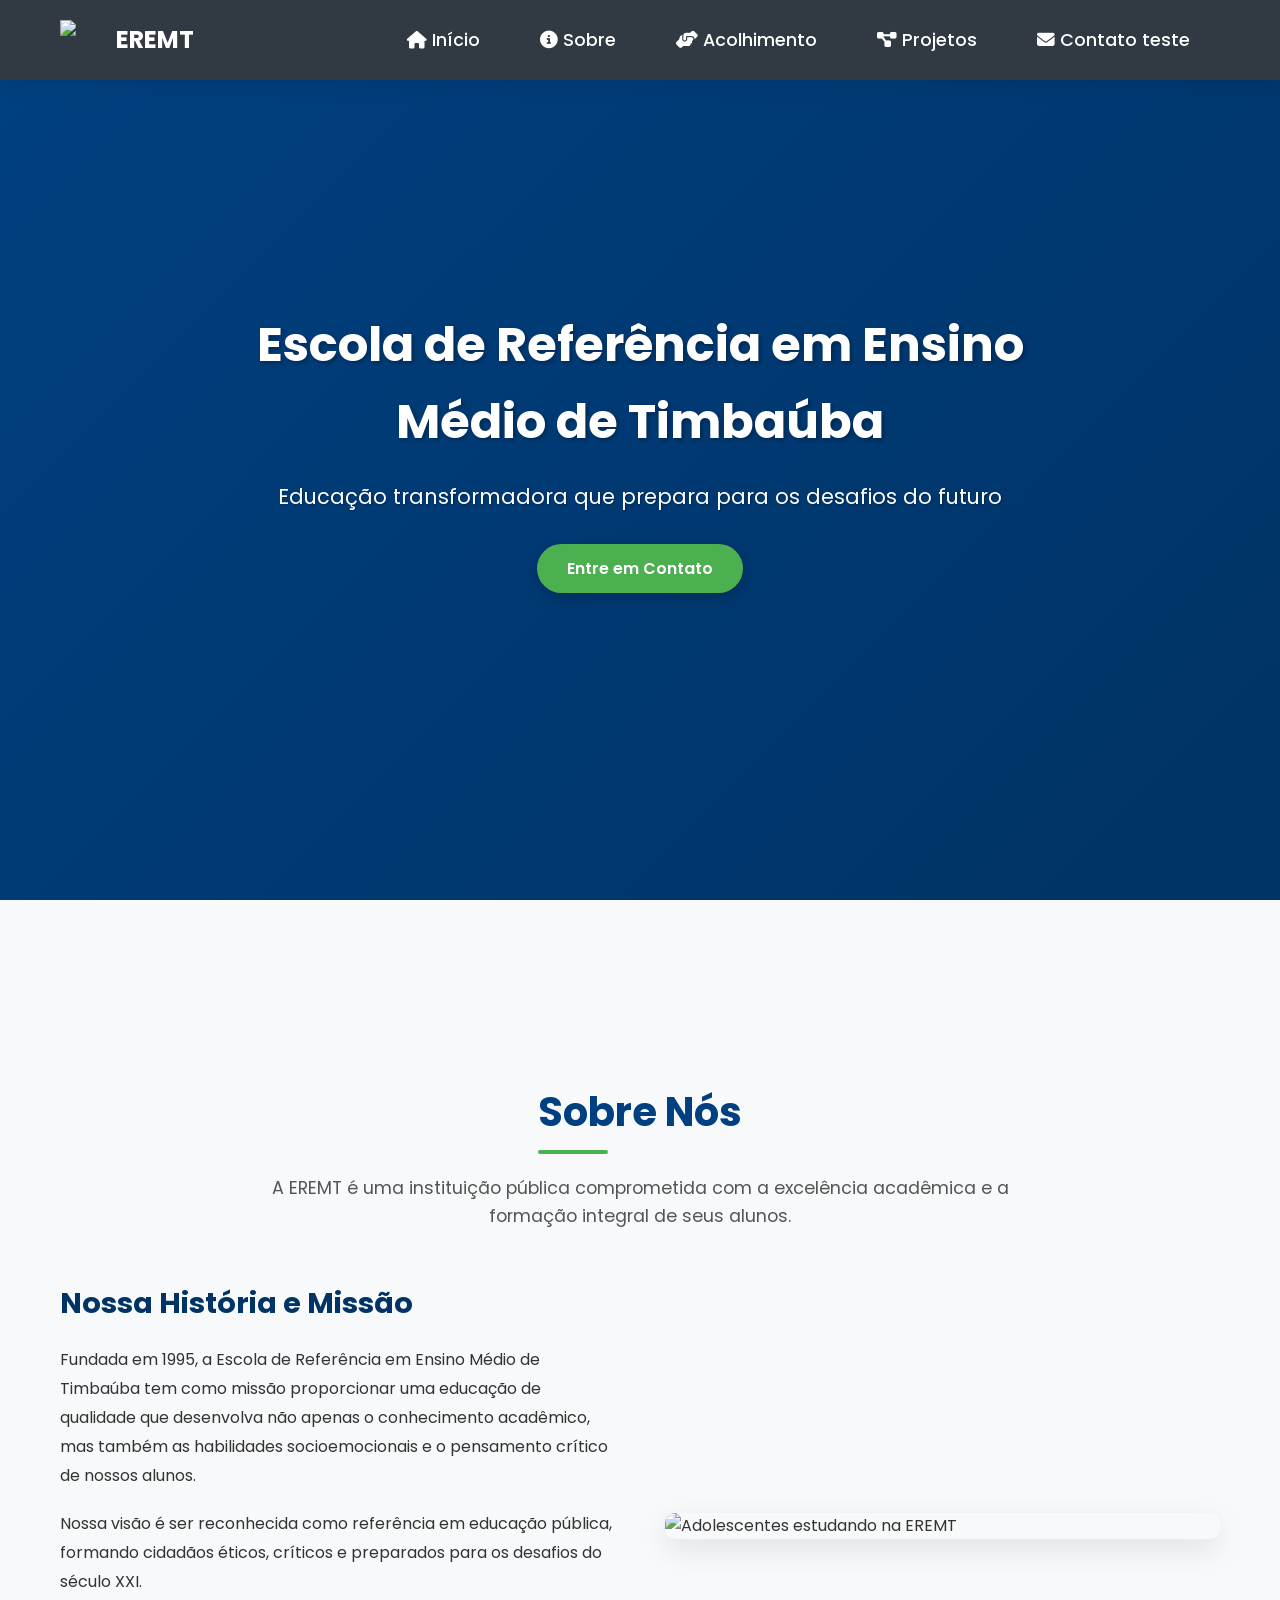
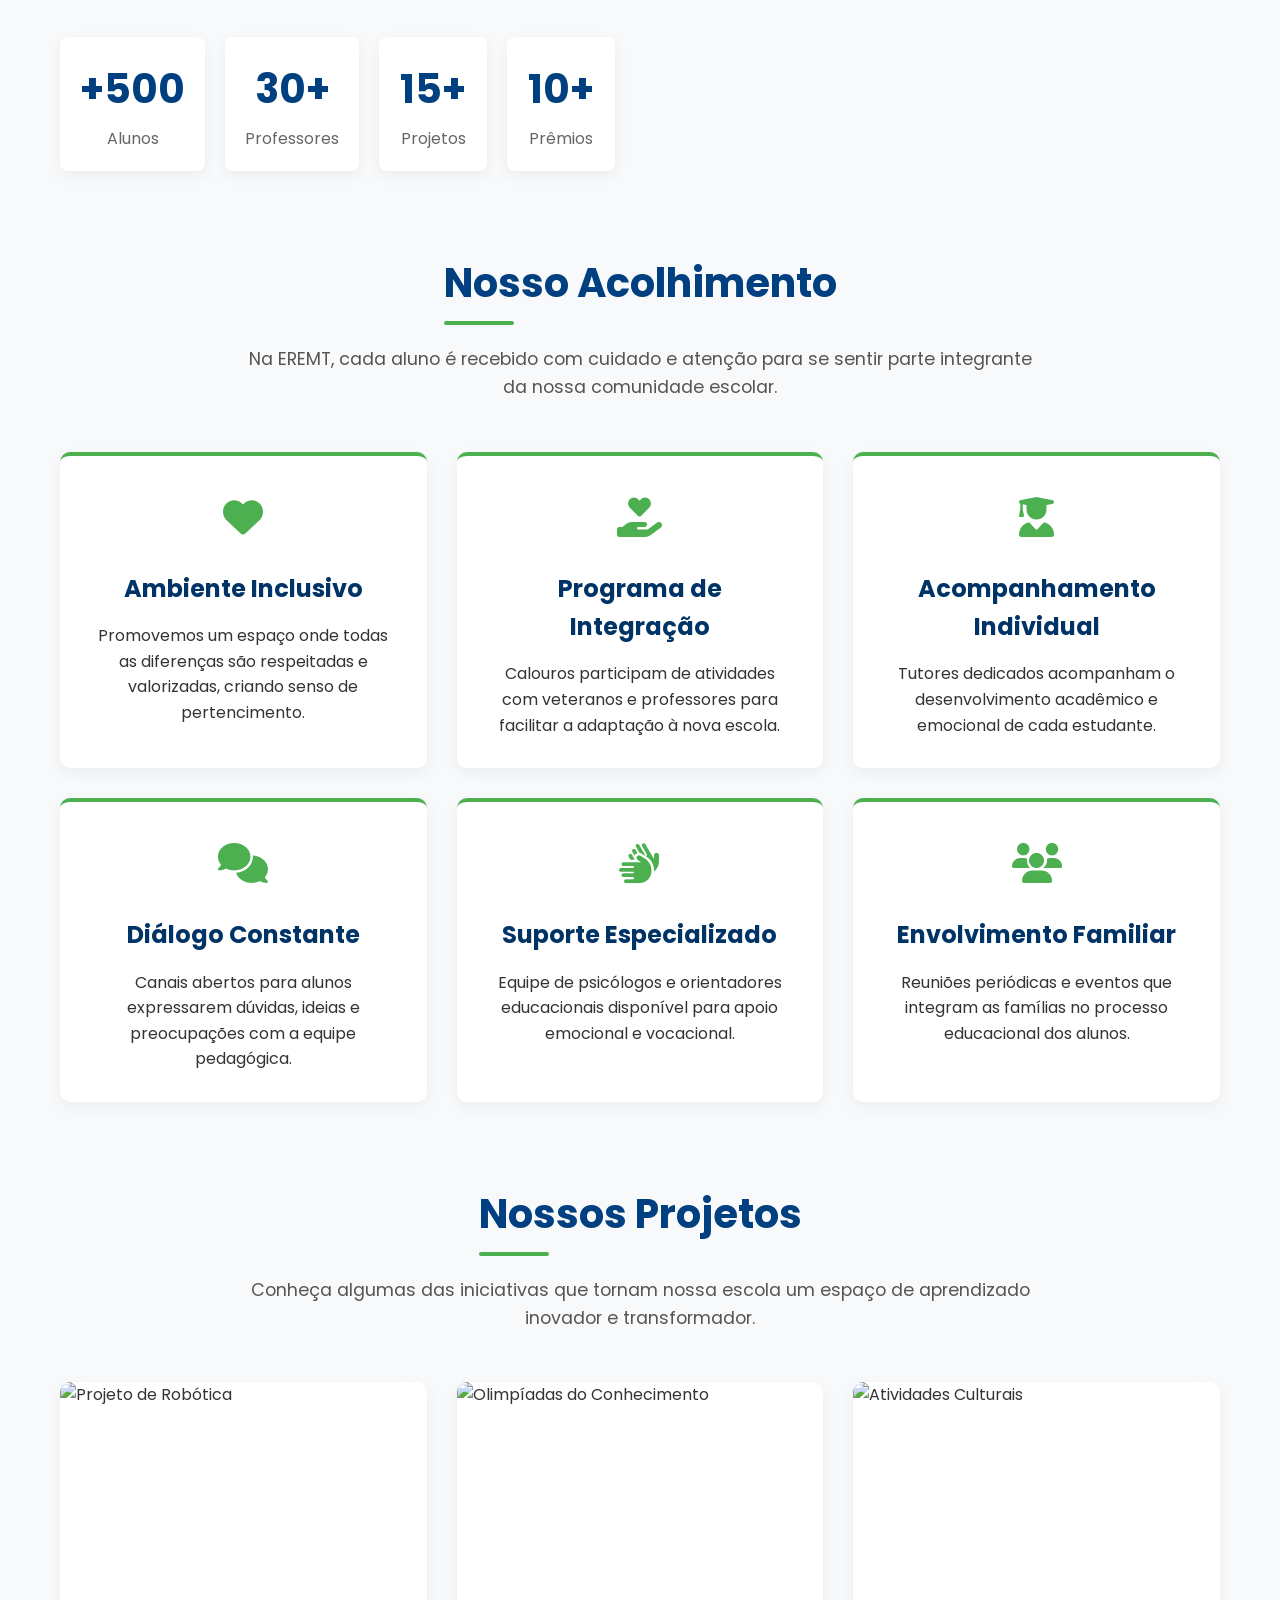
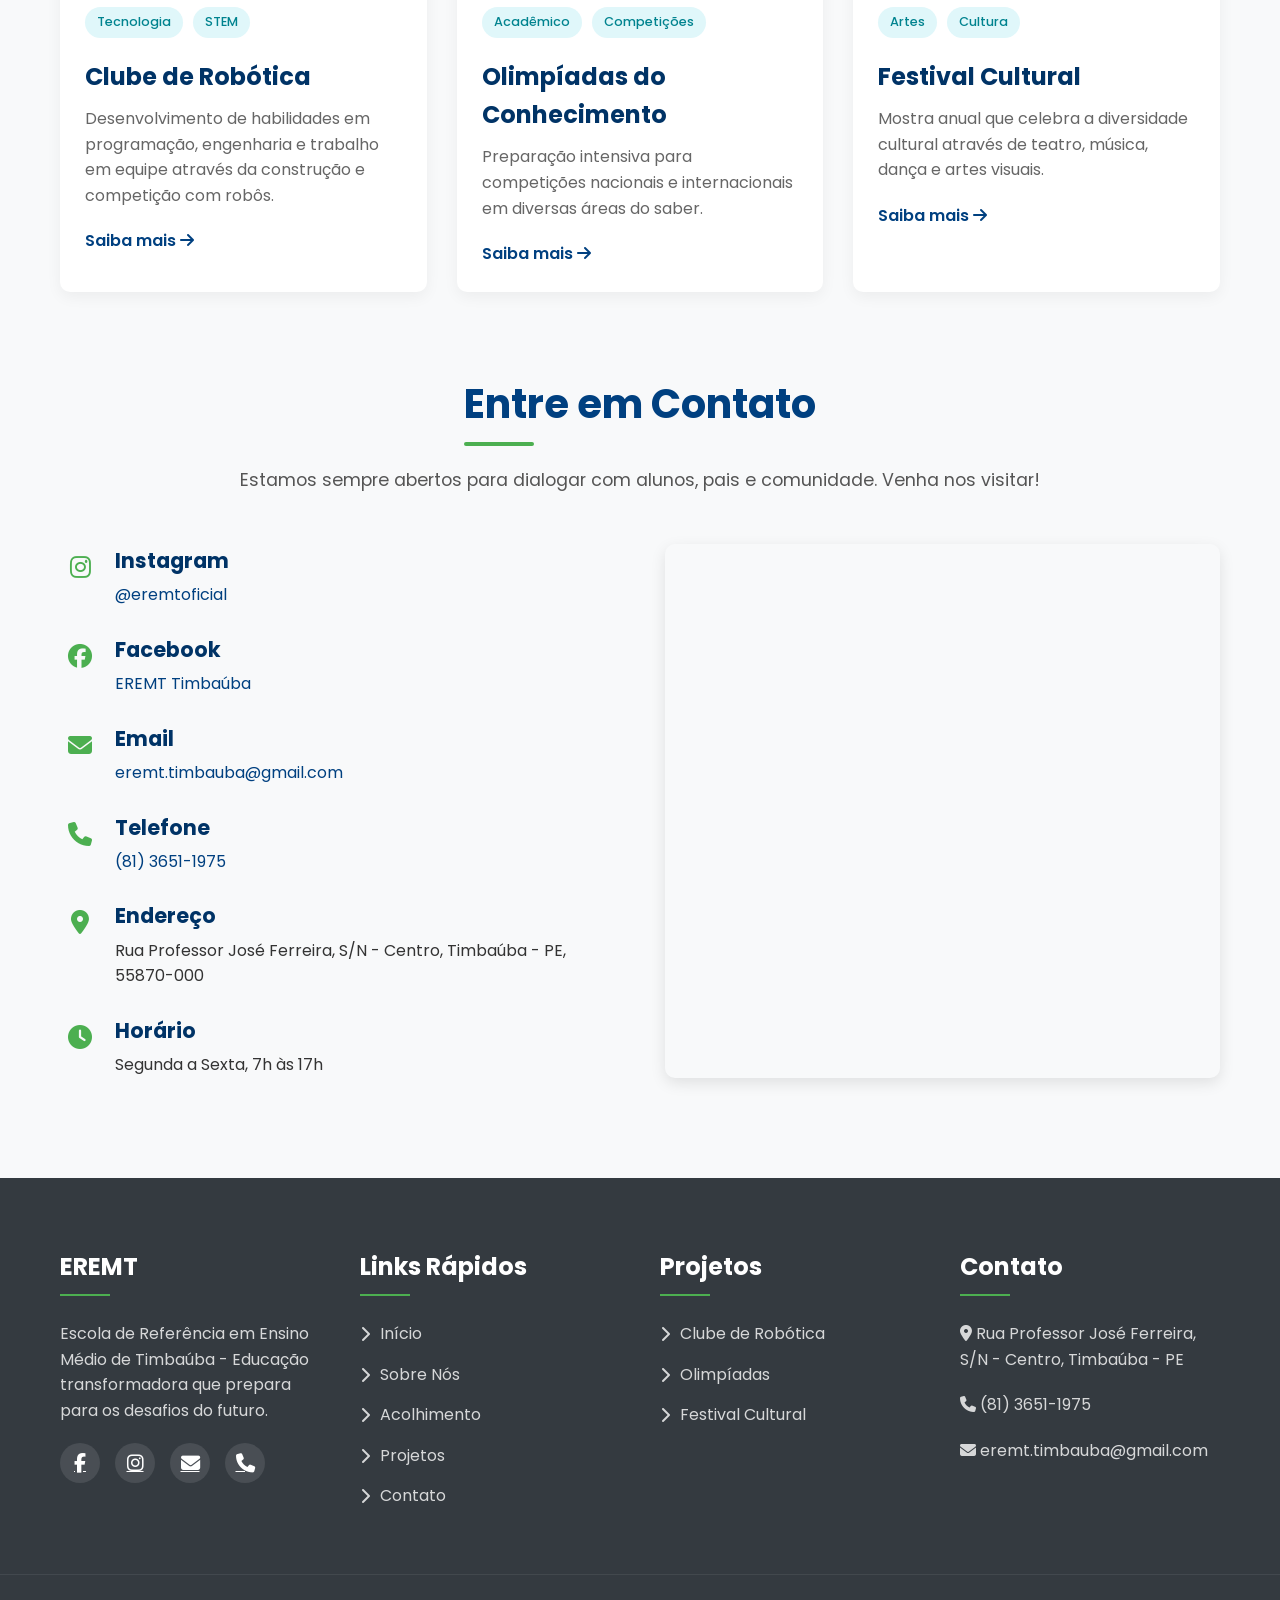
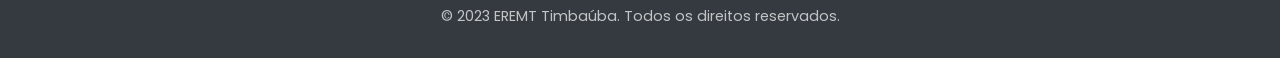
==== !Eremt/index.html @ e26f7363 "testando" ====
<!DOCTYPE html>
<html lang="pt-BR">
<head>
    <meta charset="UTF-8">
    <meta name="viewport" content="width=device-width, initial-scale=1.0">
    <meta name="description" content="Portfólio oficial da EREMT - Escola de Referência em Ensino Médio de Timbaúba">
    <title>EREMT Timbaúba | Educação Transformadora</title>
    <link rel="stylesheet" href="style.css">
    <link rel="stylesheet" href="https://cdnjs.cloudflare.com/ajax/libs/font-awesome/6.4.0/css/all.min.css">
    <link rel="preconnect" href="https://fonts.googleapis.com">
    <link rel="preconnect" href="https://fonts.gstatic.com" crossorigin>
    <link href="https://fonts.googleapis.com/css2?family=Poppins:wght@300;400;500;600;700&display=swap" rel="stylesheet">

</head>
<body>
    
    <!-- Navigation com logo atualizado -->
    <nav id="navbar">
        <div class="nav-container">
            <a href="#" class="logo">
                <img src="C:\Users\ypab_cesar\Documents\Python file\eremt_logo.jpg" >
                EREMT
            </a>
            <button class="mobile-menu-btn">
                <i class="fas fa-bars"></i>
            </button>
            <ul class="nav-links">
                <li><a href="#home"><i class="fas fa-home"></i> Início</a></li>
                <li><a href="#sobre"><i class="fas fa-info-circle"></i> Sobre</a></li>
                <li><a href="#acolhimento"><i class="fas fa-hands-helping"></i> Acolhimento</a></li>
                <li><a href="#projetos"><i class="fas fa-project-diagram"></i> Projetos</a></li>
                <li><a href="#contato"><i class="fas fa-envelope"></i> Contato teste</a></li>
            </ul>
        </div>
    </nav>

    <!-- Hero Section -->
    <section class="hero" id="home">
        <div class="hero-content">
            <h1>Escola de Referência em Ensino Médio de Timbaúba</h1>
            <p>Educação transformadora que prepara para os desafios do futuro</p>
            <a href="#contato" class="cta-button">Entre em Contato</a>
        </div>
    </section>

    <!-- Main Content -->
    <div class="container">
        <!-- About Section -->
        <section id="sobre">
            <div class="section-intro">
                <h2>Sobre Nós</h2>
                <p>A EREMT é uma instituição pública comprometida com a excelência acadêmica e a formação integral de seus alunos.</p>
            </div>
            
            <div class="about-content">
                <div class="about-text">
                    <h3>Nossa História e Missão</h3>
                    <p>Fundada em 1995, a Escola de Referência em Ensino Médio de Timbaúba tem como missão proporcionar uma educação de qualidade que desenvolva não apenas o conhecimento acadêmico, mas também as habilidades socioemocionais e o pensamento crítico de nossos alunos.</p>
                    <p>Nossa visão é ser reconhecida como referência em educação pública, formando cidadãos éticos, críticos e preparados para os desafios do século XXI.</p>
                    
                    <div class="stats">
                        <div class="stat-item">
                            <div class="stat-number">+500</div>
                            <div class="stat-label">Alunos</div>
                        </div>
                        <div class="stat-item">
                            <div class="stat-number">30+</div>
                            <div class="stat-label">Professores</div>
                        </div>
                        <div class="stat-item">
                            <div class="stat-number">15+</div>
                            <div class="stat-label">Projetos</div>
                        </div>
                        <div class="stat-item">
                            <div class="stat-number">10+</div>
                            <div class="stat-label">Prêmios</div>
                        </div>
                    </div>
                </div>
                
                <div class="about-image">
                    <img src="C:\Users\ypab_cesar\Documents\Python file\eremt_logo.jpg" alt="Adolescentes estudando na EREMT">
                </div>
            </div>
        </section>

        <!-- Welcome Section -->
        <section id="acolhimento">
            <div class="section-intro">
                <h2>Nosso Acolhimento</h2>
                <p>Na EREMT, cada aluno é recebido com cuidado e atenção para se sentir parte integrante da nossa comunidade escolar.</p>
            </div>
            
            <div class="welcome-features">
                <div class="feature-card">
                    <div class="feature-icon">
                        <i class="fas fa-heart"></i>
                    </div>
                    <h3>Ambiente Inclusivo</h3>
                    <p>Promovemos um espaço onde todas as diferenças são respeitadas e valorizadas, criando senso de pertencimento.</p>
                </div>
                
                <div class="feature-card">
                    <div class="feature-icon">
                        <i class="fas fa-hand-holding-heart"></i>
                    </div>
                    <h3>Programa de Integração</h3>
                    <p>Calouros participam de atividades com veteranos e professores para facilitar a adaptação à nova escola.</p>
                </div>
                
                <div class="feature-card">
                    <div class="feature-icon">
                        <i class="fas fa-user-graduate"></i>
                    </div>
                    <h3>Acompanhamento Individual</h3>
                    <p>Tutores dedicados acompanham o desenvolvimento acadêmico e emocional de cada estudante.</p>
                </div>
                
                <div class="feature-card">
                    <div class="feature-icon">
                        <i class="fas fa-comments"></i>
                    </div>
                    <h3>Diálogo Constante</h3>
                    <p>Canais abertos para alunos expressarem dúvidas, ideias e preocupações com a equipe pedagógica.</p>
                </div>
                
                <div class="feature-card">
                    <div class="feature-icon">
                        <i class="fas fa-hands"></i>
                    </div>
                    <h3>Suporte Especializado</h3>
                    <p>Equipe de psicólogos e orientadores educacionais disponível para apoio emocional e vocacional.</p>
                </div>
                
                <div class="feature-card">
                    <div class="feature-icon">
                        <i class="fas fa-users"></i>
                    </div>
                    <h3>Envolvimento Familiar</h3>
                    <p>Reuniões periódicas e eventos que integram as famílias no processo educacional dos alunos.</p>
                </div>
            </div>
        </section>

        <!-- Projects Section - COM ALTERAÇÕES SOLICITADAS -->
        <section id="projetos">
            <div class="section-intro">
                <h2 >Nossos Projetos</h2>
                <p>Conheça algumas das iniciativas que tornam nossa escola um espaço de aprendizado inovador e transformador.</p>
            </div>
            
            <div class="project-list">
                <div class="project-card">
                    <div class="project-image">
                        <img src="https://images.unsplash.com/photo-1551033406-611cf9a28f67?ixlib=rb-1.2.1&auto=format&fit=crop&w=1350&q=80" alt="Projeto de Robótica">
                    </div>
                    <div class="project-content">
                        <div class="project-tags">
                            <span class="tag">Tecnologia</span>
                            <span class="tag">STEM</span>
                        </div>
                        <h3>Clube de Robótica</h3>
                        <p>Desenvolvimento de habilidades em programação, engenharia e trabalho em equipe através da construção e competição com robôs.</p>
                        <a href="#" class="project-link">Saiba mais <i class="fas fa-arrow-right"></i></a>
                    </div>
                </div>
                
                <!-- Projeto de Olimpíadas com NOVA IMAGEM -->
                <div class="project-card">
                    <div class="project-image">
                        <img src="https://images.unsplash.com/photo-1434030216411-0b793f4b4173?ixlib=rb-1.2.1&auto=format&fit=crop&w=1350&q=80" alt="Olimpíadas do Conhecimento">
                    </div>
                    <div class="project-content">
                        <div class="project-tags">
                            <span class="tag">Acadêmico</span>
                            <span class="tag">Competições</span>
                        </div>
                        <h3>Olimpíadas do Conhecimento</h3>
                        <p>Preparação intensiva para competições nacionais e internacionais em diversas áreas do saber.</p>
                        <a href="#" class="project-link">Saiba mais <i class="fas fa-arrow-right"></i></a>
                    </div>
                </div>
                
                <!-- FEIRA DE CIÊNCIAS REMOVIDA conforme solicitado -->
                
                <div class="project-card">
                    <div class="project-image">
                        <img src="https://images.unsplash.com/photo-1540575467063-178a50c2df87?ixlib=rb-1.2.1&auto=format&fit=crop&w=1350&q=80" alt="Atividades Culturais">
                    </div>
                    <div class="project-content">
                        <div class="project-tags">
                            <span class="tag">Artes</span>
                            <span class="tag">Cultura</span>
                        </div>
                        <h3>Festival Cultural</h3>
                        <p>Mostra anual que celebra a diversidade cultural através de teatro, música, dança e artes visuais.</p>
                        <a href="#" class="project-link">Saiba mais <i class="fas fa-arrow-right"></i></a>
                    </div>
                </div>
            </div>
        </section>

        <!-- Contact Section -->
        <section id="contato">
            <div class="section-intro">
                <h2>Entre em Contato</h2>
                <p>Estamos sempre abertos para dialogar com alunos, pais e comunidade. Venha nos visitar!</p>
            </div>
            
            <div class="contact-container">
                <div class="contact-info">
                    <div class="contact-item">
                        <div class="contact-icon">
                            <i class="fab fa-instagram"></i>
                        </div>
                        <div class="contact-text">
                            <h3>Instagram</h3>
                            <a href="https://www.instagram.com/eremtoficial/" target="_blank" rel="noopener">@eremtoficial</a>
                        </div>
                    </div>
                    
                    <div class="contact-item">
                        <div class="contact-icon">
                            <i class="fab fa-facebook"></i>
                        </div>
                        <div class="contact-text">
                            <h3>Facebook</h3>
                            <a href="https://www.facebook.com/eremt.timbauba" target="_blank" rel="noopener">EREMT Timbaúba</a>
                        </div>
                    </div>
                    
                    <div class="contact-item">
                        <div class="contact-icon">
                            <i class="fas fa-envelope"></i>
                        </div>
                        <div class="contact-text">
                            <h3>Email</h3>
                            <a href="mailto:eremt.timbauba@gmail.com">eremt.timbauba@gmail.com</a>
                        </div>
                    </div>
                    
                    <div class="contact-item">
                        <div class="contact-icon">
                            <i class="fas fa-phone"></i>
                        </div>
                        <div class="contact-text">
                            <h3>Telefone</h3>
                            <a href="tel:+558136511975">(81) 3651-1975</a>
                        </div>
                    </div>
                    
                    <div class="contact-item">
                        <div class="contact-icon">
                            <i class="fas fa-map-marker-alt"></i>
                        </div>
                        <div class="contact-text">
                            <h3>Endereço</h3>
                            <p>Rua Professor José Ferreira, S/N - Centro, Timbaúba - PE, 55870-000</p>
                        </div>
                    </div>
                    
                    <div class="contact-item">
                        <div class="contact-icon">
                            <i class="fas fa-clock"></i>
                        </div>
                        <div class="contact-text">
                            <h3>Horário</h3>
                            <p>Segunda a Sexta, 7h às 17h</p>
                        </div>
                    </div>
                </div>
                
                <div class="contact-map">
                    <iframe src="https://www.google.com/maps/embed?pb=!1m18!1m12!1m3!1d3949.322389497356!2d-35.3187229250146!3d-7.504842492438618!2m3!1f0!2f0!3f0!3m2!1i1024!2i768!4f13.1!3m3!1m2!1s0x0%3A0x0!2zN8KwMzAnMTcuNCJTIDM1wrAxOScwNC4xIlc!5e0!3m2!1spt-BR!2sbr!4v1620000000000!5m2!1spt-BR!2sbr" allowfullscreen="" loading="lazy"></iframe>
                </div>
            </div>
        </section>
    </div>

    <!-- Footer -->
    <footer>
        <div class="footer-container">
            <div class="footer-col">
                <h3>EREMT</h3>
                <p>Escola de Referência em Ensino Médio de Timbaúba - Educação transformadora que prepara para os desafios do futuro.</p>
                <div class="social-links">
                    <a href="https://www.facebook.com/eremt.timbauba" target="_blank" rel="noopener"><i class="fab fa-facebook-f"></i></a>
                    <a href="https://www.instagram.com/eremtoficial/" target="_blank" rel="noopener"><i class="fab fa-instagram"></i></a>
                    <a href="mailto:eremt.timbauba@gmail.com"><i class="fas fa-envelope"></i></a>
                    <a href="tel:+558136511975"><i class="fas fa-phone"></i></a>
                </div>
            </div>
            
            <div class="footer-col">
                <h3>Links Rápidos</h3>
                <ul class="footer-links">
                    <li><a href="#home"><i class="fas fa-chevron-right"></i> Início</a></li>
                    <li><a href="#sobre"><i class="fas fa-chevron-right"></i> Sobre Nós</a></li>
                    <li><a href="#acolhimento"><i class="fas fa-chevron-right"></i> Acolhimento</a></li>
                    <li><a href="#projetos"><i class="fas fa-chevron-right"></i> Projetos</a></li>
                    <li><a href="#contato"><i class="fas fa-chevron-right"></i> Contato</a></li>
                </ul>
            </div>
            
            <div class="footer-col">
                <h3>Projetos</h3>
                <ul class="footer-links">
                    <li><a href="#"><i class="fas fa-chevron-right"></i> Clube de Robótica</a></li>
                    <li><a href="#"><i class="fas fa-chevron-right"></i> Olimpíadas</a></li>
                    <li><a href="#"><i class="fas fa-chevron-right"></i> Festival Cultural</a></li>
                </ul>
            </div>
            
            <div class="footer-col">
                <h3>Contato</h3>
                <p><i class="fas fa-map-marker-alt"></i> Rua Professor José Ferreira, S/N - Centro, Timbaúba - PE</p>
                <p><i class="fas fa-phone"></i> (81) 3651-1975</p>
                <p><i class="fas fa-envelope"></i> eremt.timbauba@gmail.com</p>
            </div>
        </div>
        
        <div class="copyright">
            <p>&copy; 2023 EREMT Timbaúba. Todos os direitos reservados.</p>
        </div>
    </footer>

<script src="script.js"></script>

</body>
</html>
---- !Eremt/style.css ----
:root {
    --primary-color: #004080;
    --secondary-color: #003366;
    --accent-color: #4CAF50;
    --text-color: #333;
    --light-color: #f8f9fa;
    --dark-color: #343a40;
    --white: #ffffff;
    --transition: all 0.3s ease;
}

* {
    margin: 0;
    padding: 0;
    box-sizing: border-box;
}

body {
    font-family: 'Poppins', sans-serif;
    margin: 0;
    padding: 0;
    background: var(--light-color);
    color: var(--text-color);
    line-height: 1.6;
    overflow-x: hidden;
}

/* Header Hero Section */
.hero {
    background: linear-gradient(135deg, var(--primary-color), var(--secondary-color));
    color: var(--white);
    padding: 80px 20px;
    text-align: center;
    position: relative;
    overflow: hidden;
    min-height: 100vh;
    display: flex;
    flex-direction: column;
    justify-content: center;
    align-items: center;
}

.hero::before {
    content: '';
    position: absolute;
    top: 0;
    left: 0;
    right: 0;
    bottom: 0;
    background: url('https://images.unsplash.com/photo-1523050854058-8df90110c9f1?ixlib=rb-1.2.1&auto=format&fit=crop&w=1350&q=80') center/cover;
    opacity: 0.15;
    z-index: 0;
}

.hero-content {
    position: relative;
    z-index: 1;
    max-width: 800px;
}

.hero h1 {
    margin: 0;
    font-size: 3rem;
    font-weight: 700;
    margin-bottom: 20px;
    text-shadow: 2px 2px 4px rgba(0,0,0,0.3);
    animation: fadeInDown 1s ease;
}

.hero p {
    font-size: 1.3rem;
    margin-bottom: 30px;
    text-shadow: 1px 1px 2px rgba(0,0,0,0.3);
    animation: fadeIn 1.5s ease;
}

.cta-button {
    display: inline-block;
    background: var(--accent-color);
    color: var(--white);
    padding: 12px 30px;
    border-radius: 50px;
    text-decoration: none;
    font-weight: 600;
    transition: var(--transition);
    animation: fadeInUp 1s ease;
    box-shadow: 0 4px 15px rgba(0,0,0,0.2);
}

.cta-button:hover {
    transform: translateY(-3px);
    box-shadow: 0 6px 20px rgba(0,0,0,0.3);
    background: #3d8b40;
}

/* Navigation */
nav {
    background: rgba(52, 58, 64, 0.95);
    text-align: center;
    padding: 20px;
    position: fixed;
    top: 0;
    left: 0;
    right: 0;
    z-index: 1000;
    box-shadow: 0 2px 20px rgba(0,0,0,0.1);
    backdrop-filter: blur(10px);
    transition: var(--transition);
}

nav.scrolled {
    padding: 15px;
    background: rgba(0, 64, 128, 0.95);
}

.nav-container {
    display: flex;
    justify-content: space-between;
    align-items: center;
    max-width: 1200px;
    margin: 0 auto;
    padding: 0 20px;
}

.logo {
    color: var(--white);
    font-weight: 700;
    font-size: 1.5rem;
    text-decoration: none;
    display: flex;
    align-items: center;
}

.logo img {
    height: 40px;
    margin-right: 40px;
}

.nav-links {
    display: flex;
    list-style: none;
}

.nav-links a {
    color: var(--white);
    text-decoration: none;
    margin: 0 15px;
    font-weight: 500;
    font-size: 1.1rem;
    transition: var(--transition);
    padding: 8px 15px;
    border-radius: 4px;
    position: relative;
}

.nav-links a:hover, 
.nav-links a:focus {
    color: var(--accent-color);
}

.nav-links a::after {
    content: '';
    position: absolute;
    bottom: 0;
    left: 50%;
    transform: translateX(-50%);
    width: 0;
    height: 2px;
    background: var(--accent-color);
    transition: var(--transition);
}

.nav-links a:hover::after {
    width: 70%;
}

.mobile-menu-btn {
    display: none;
    background: none;
    border: none;
    color: var(--white);
    font-size: 1.5rem;
    cursor: pointer;
}

/* Main Content */
.container {
    padding: 100px 20px;
    max-width: 1200px;
    margin: auto;
}

section {
    margin-bottom: 80px;
    scroll-margin-top: 100px;
}

section:last-child {
    margin-bottom: 0;
}

h2 {
    color: var(--primary-color);
    font-size: 2.5rem;
    margin-bottom: 30px;
    position: relative;
    display: inline-block;
}

h2::after {
    content: '';
    position: absolute;
    bottom: -10px;
    left: 0;
    width: 70px;
    height: 4px;
    background: var(--accent-color);
    border-radius: 2px;
}

.section-intro {
    max-width: 800px;
    margin: 0 auto 50px;
    text-align: center;
}

.section-intro p {
    font-size: 1.1rem;
    color: #555;
}

/* About Section */
.about-content {
    display: grid;
    grid-template-columns: 1fr 1fr;
    gap: 50px;
    align-items: center;
}

.about-image {
    border-radius: 10px;
    overflow: hidden;
    box-shadow: 0 10px 30px rgba(0,0,0,0.1);
}

.about-image img {
    width: 100%;
    height: auto;
    display: block;
    transition: var(--transition);
}

.about-image:hover img {
    transform: scale(1.03);
}

.about-text h3 {
    font-size: 1.8rem;
    margin-bottom: 20px;
    color: var(--secondary-color);
}

.about-text p {
    margin-bottom: 20px;
    line-height: 1.8;
}

.stats {
    display: grid;
    grid-template-columns: repeat(4, 1fr);
    gap: 20px;
    margin-top: 40px;
}

.stat-item {
    text-align: center;
    padding: 20px;
    background: var(--white);
    border-radius: 8px;
    box-shadow: 0 5px 15px rgba(0,0,0,0.05);
    transition: var(--transition);
}

.stat-item:hover {
    transform: translateY(-5px);
    box-shadow: 0 8px 25px rgba(0,0,0,0.1);
}

.stat-number {
    font-size: 2.5rem;
    font-weight: 700;
    color: var(--primary-color);
    margin-bottom: 5px;
}

.stat-label {
    font-size: 1rem;
    color: #666;
}

/* Welcome Section */
.welcome-features {
    display: grid;
    grid-template-columns: repeat(auto-fit, minmax(300px, 1fr));
    gap: 30px;
    margin-top: 50px;
}

.feature-card {
    background: var(--white);
    padding: 30px;
    border-radius: 10px;
    box-shadow: 0 5px 15px rgba(0,0,0,0.05);
    transition: var(--transition);
    text-align: center;
    border-top: 4px solid var(--accent-color);
}

.feature-card:hover {
    transform: translateY(-10px);
    box-shadow: 0 15px 30px rgba(0,0,0,0.1);
}

.feature-icon {
    font-size: 2.5rem;
    color: var(--accent-color);
    margin-bottom: 20px;
}

.feature-card h3 {
    font-size: 1.5rem;
    margin-bottom: 15px;
    color: var(--secondary-color);
}

/* Projects Section */
.project-list {
    display: grid;
    grid-template-columns: repeat(auto-fill, minmax(350px, 1fr));
    gap: 30px;
}

.project-card {
    background: var(--white);
    border-radius: 10px;
    overflow: hidden;
    box-shadow: 0 5px 15px rgba(0,0,0,0.05);
    transition: var(--transition);
}

.project-card:hover {
    transform: translateY(-10px);
    box-shadow: 0 15px 30px rgba(0,0,0,0.1);
}

.project-image {
    height: 200px;
    overflow: hidden;
}

.project-image img {
    width: 100%;
    height: 100%;
    object-fit: cover;
    transition: var(--transition);
}

.project-card:hover .project-image img {
    transform: scale(1.1);
}

.project-content {
    padding: 25px;
}

.project-content h3 {
    font-size: 1.5rem;
    margin-bottom: 10px;
    color: var(--secondary-color);
}

.project-content p {
    margin-bottom: 20px;
    color: #666;
}

.project-tags {
    display: flex;
    flex-wrap: wrap;
    gap: 10px;
    margin-bottom: 20px;
}

.tag {
    background: #e0f7fa;
    color: #00838f;
    padding: 5px 12px;
    border-radius: 50px;
    font-size: 0.8rem;
    font-weight: 500;
}

.project-link {
    display: inline-block;
    color: var(--primary-color);
    font-weight: 600;
    text-decoration: none;
    transition: var(--transition);
}

.project-link:hover {
    color: var(--accent-color);
    text-decoration: underline;
}

/* Contact Section */
.contact-container {
    display: grid;
    grid-template-columns: 1fr 1fr;
    gap: 50px;
}

.contact-info {
    display: flex;
    flex-direction: column;
    gap: 25px;
}

.contact-item {
    display: flex;
    align-items: flex-start;
    gap: 15px;
}

.contact-icon {
    color: var(--accent-color);
    font-size: 1.5rem;
    min-width: 40px;
    text-align: center;
    padding-top: 5px;
}

.contact-text h3 {
    font-size: 1.3rem;
    margin-bottom: 5px;
    color: var(--secondary-color);
}

.contact-text a {
    color: var(--primary-color);
    text-decoration: none;
    transition: var(--transition);
}

.contact-text a:hover {
    color: var(--accent-color);
    text-decoration: underline;
}

.contact-map {
    height: 100%;
    min-height: 400px;
    border-radius: 10px;
    overflow: hidden;
    box-shadow: 0 5px 15px rgba(0,0,0,0.1);
}

.contact-map iframe {
    width: 100%;
    height: 100%;
    border: none;
}

/* Footer */
footer {
    background: var(--dark-color);
    color: var(--white);
    padding: 70px 0 30px;
}

.footer-container {
    max-width: 1200px;
    margin: 0 auto;
    padding: 0 20px;
    display: grid;
    grid-template-columns: repeat(auto-fit, minmax(250px, 1fr));
    gap: 40px;
}

.footer-col h3 {
    font-size: 1.5rem;
    margin-bottom: 25px;
    position: relative;
    padding-bottom: 10px;
}

.footer-col h3::after {
    content: '';
    position: absolute;
    bottom: 0;
    left: 0;
    width: 50px;
    height: 2px;
    background: var(--accent-color);
}

.footer-col p {
    margin-bottom: 20px;
    opacity: 0.8;
}

.footer-links {
    list-style: none;
}

.footer-links li {
    margin-bottom: 15px;
}

.footer-links a {
    color: var(--white);
    text-decoration: none;
    opacity: 0.8;
    transition: var(--transition);
    display: flex;
    align-items: center;
    gap: 10px;
}

.footer-links a:hover {
    opacity: 1;
    padding-left: 5px;
    color: var(--accent-color);
}

.social-links {
    display: flex;
    gap: 15px;
    margin-top: 20px;
}

.social-links a {
    display: flex;
    align-items: center;
    justify-content: center;
    width: 40px;
    height: 40px;
    background: rgba(255,255,255,0.1);
    border-radius: 50%;
    color: var(--white);
    font-size: 1.2rem;
    transition: var(--transition);
}

.social-links a:hover {
    background: var(--accent-color);
    transform: translateY(-3px);
}

.copyright {
    text-align: center;
    padding-top: 30px;
    margin-top: 50px;
    border-top: 1px solid rgba(255,255,255,0.1);
    opacity: 0.7;
    font-size: 0.9rem;
}

/* Animations */
@keyframes fadeIn {
    from { opacity: 0; }
    to { opacity: 1; }
}

@keyframes fadeInDown {
    from {
        opacity: 0;
        transform: translateY(-20px);
    }
    to {
        opacity: 1;
        transform: translateY(0);
    }
}

@keyframes fadeInUp {
    from {
        opacity: 0;
        transform: translateY(20px);
    }
    to {
        opacity: 1;
        transform: translateY(0);
    }
}

/* Responsive Styles */
@media (max-width: 992px) {
    .about-content,
    .contact-container {
        grid-template-columns: 1fr;
    }
    
    .about-image {
        order: -1;
    }
    
    .stats {
        grid-template-columns: repeat(2, 1fr);
    }
}

@media (max-width: 768px) {
    .hero h1 {
        font-size: 2.5rem;
    }
    
    .hero p {
        font-size: 1.1rem;
    }
    
    .mobile-menu-btn {
        display: block;
    }
    
    .nav-links {
        position: fixed;
        top: 80px;
        left: -100%;
        width: 100%;
        height: calc(100vh - 80px);
        background: var(--dark-color);
        flex-direction: column;
        align-items: center;
        padding: 40px 0;
        transition: var(--transition);
    }
    
    .nav-links.active {
        left: 0;
    }
    
    .nav-links a {
        margin: 15px 0;
        font-size: 1.2rem;
    }
    
    .project-list {
        grid-template-columns: 1fr;
    }
}

@media (max-width: 576px) {
    .hero h1 {
        font-size: 2rem;
    }
    
    .stats {
        grid-template-columns: 1fr;
    }
    
    h2 {
        font-size: 2rem;
    }
}
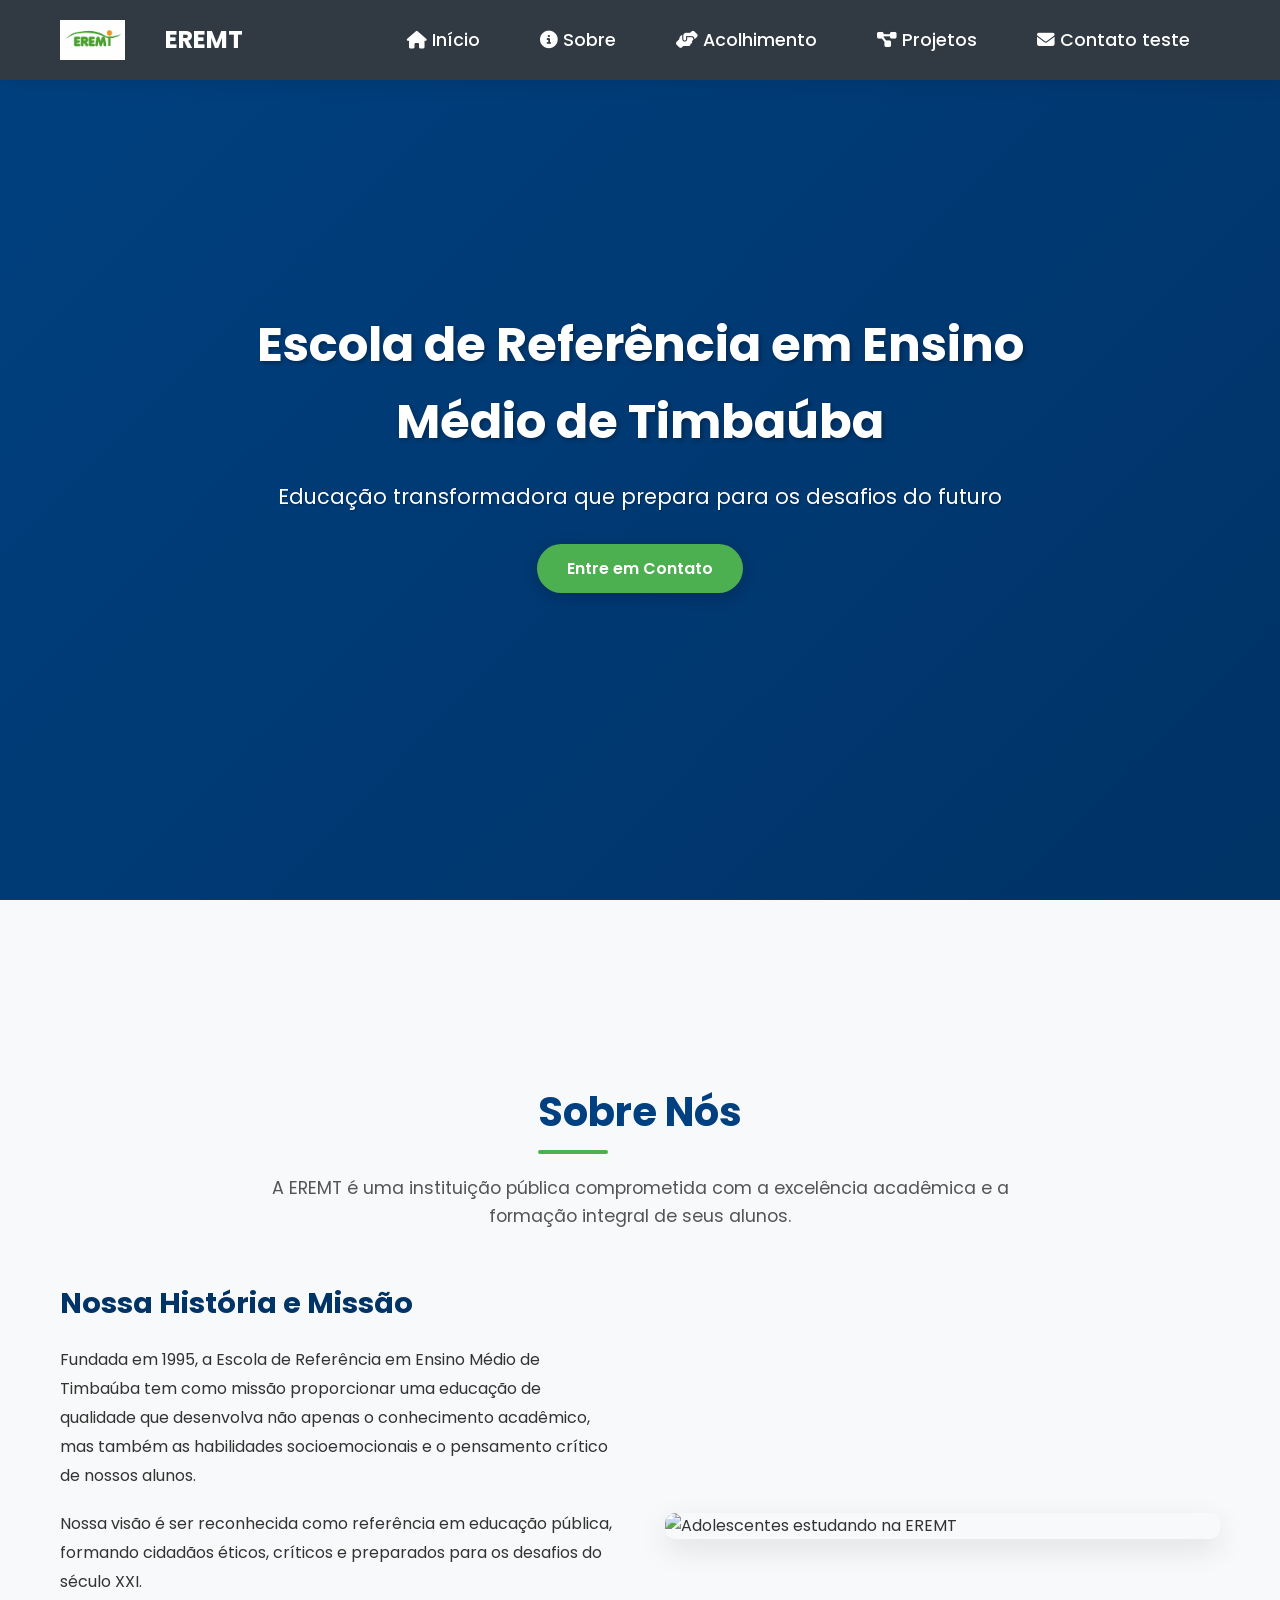
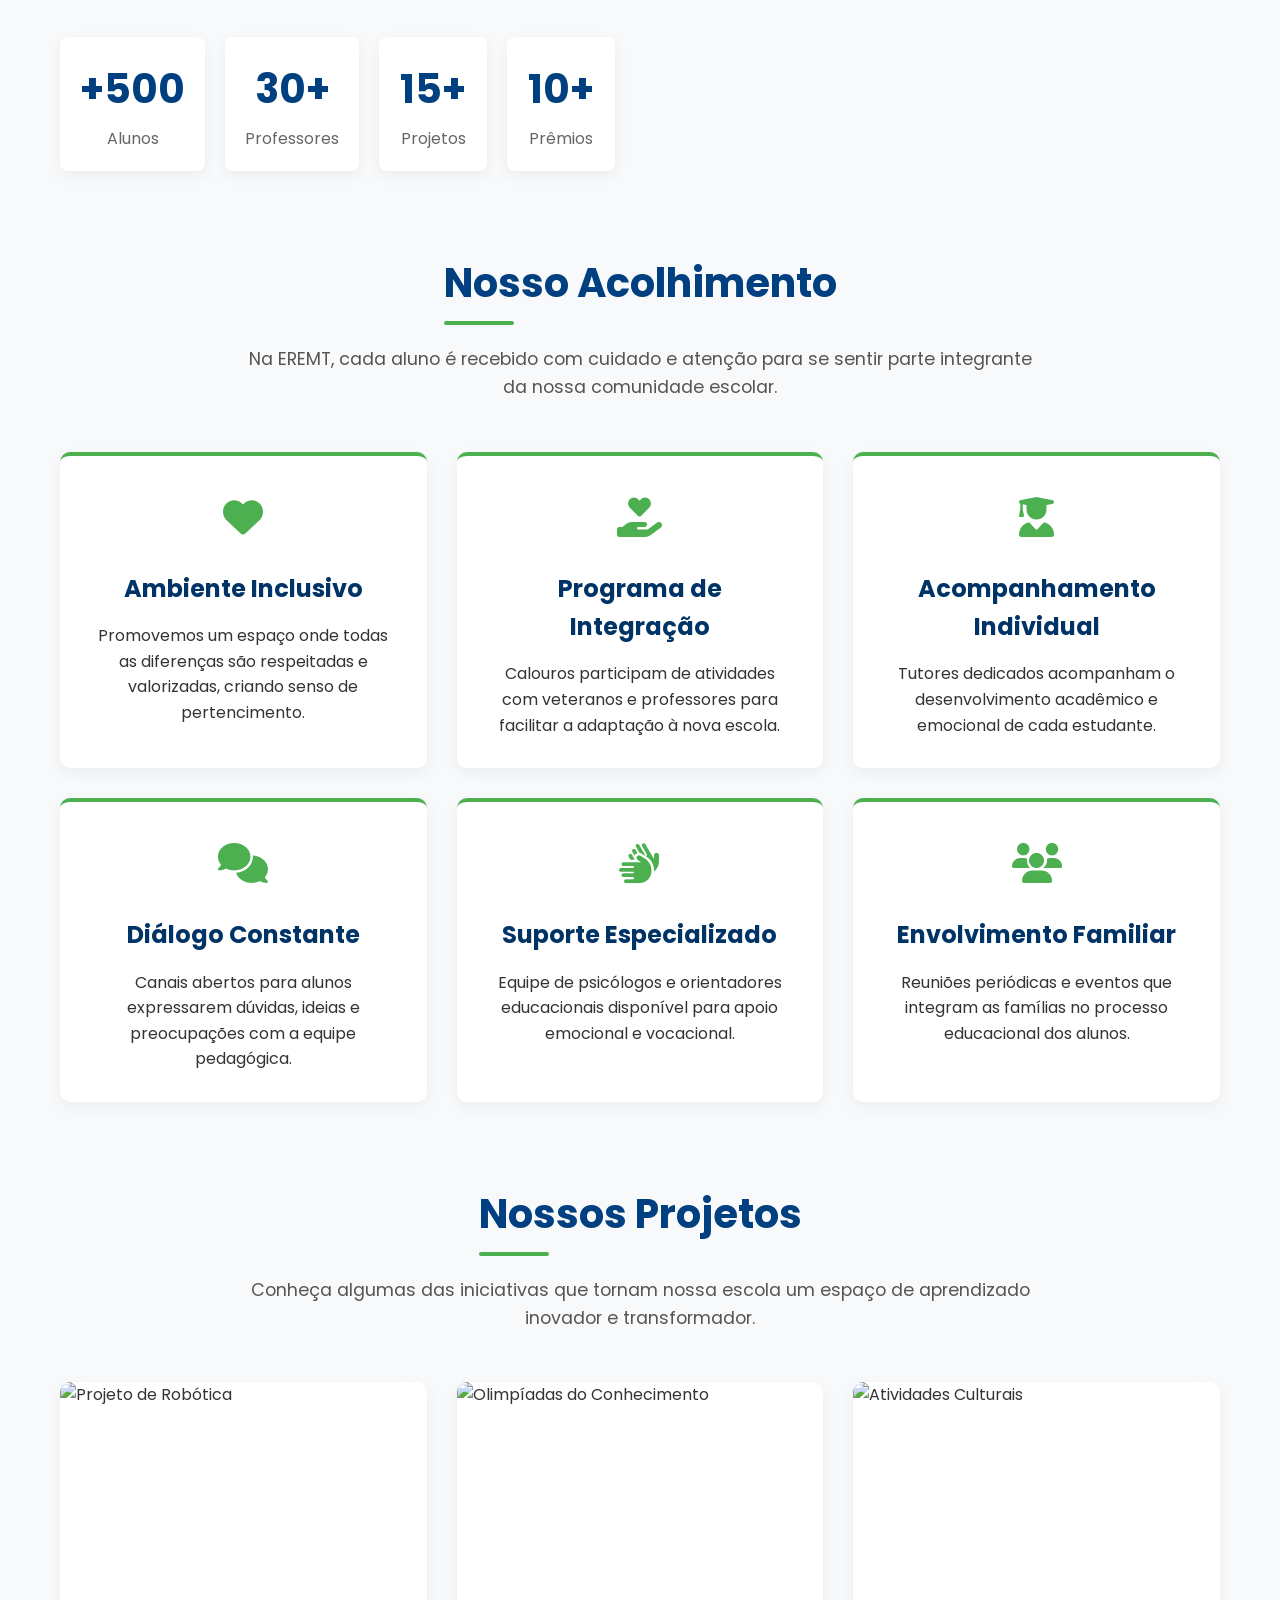
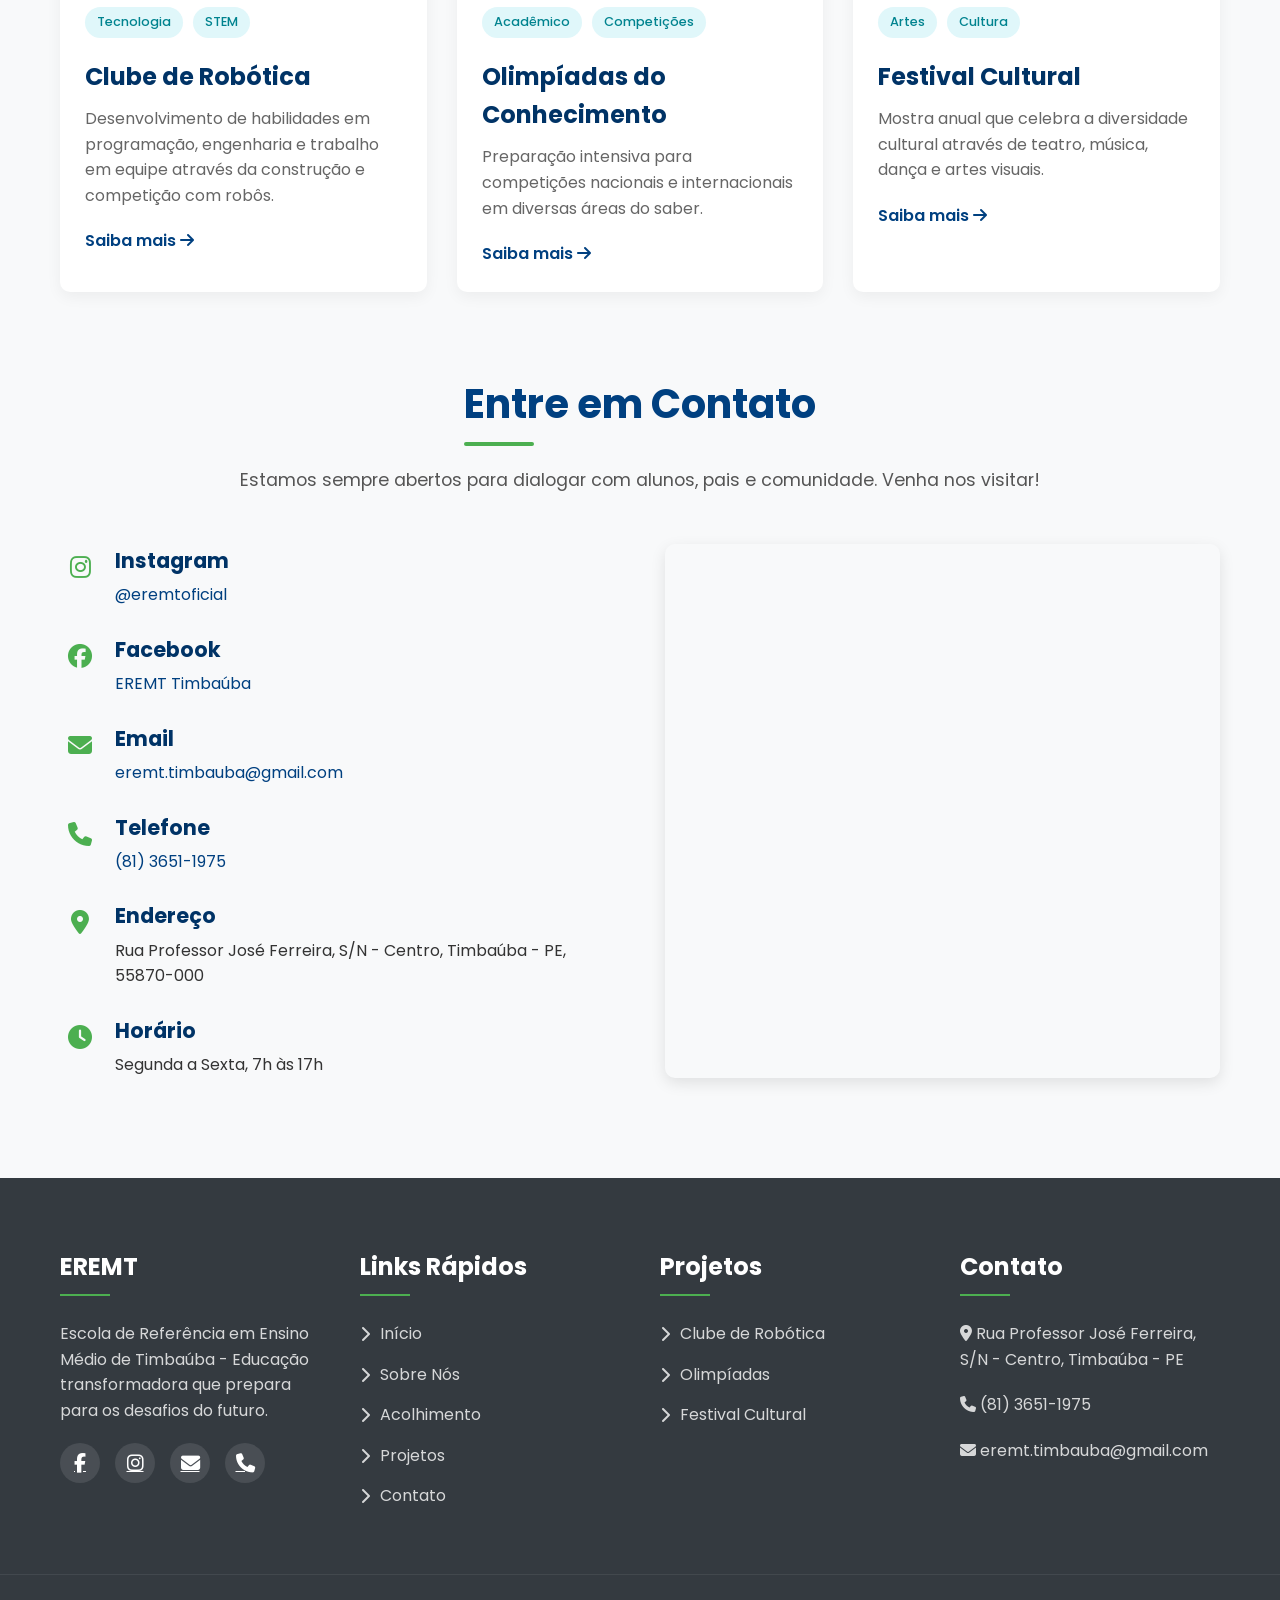
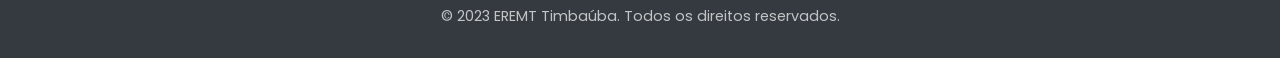
==== commit 1bbba9e3: "atualizado" ====
--- a/!Eremt/index.html
+++ b/!Eremt/index.html
@@ -18,7 +18,7 @@
     <nav id="navbar">
         <div class="nav-container">
             <a href="#" class="logo">
-                <img src="C:\Users\ypab_cesar\Documents\Python file\eremt_logo.jpg" >
+                <img src="assets/images/eremt_logo_inicial.png" >
                 EREMT
             </a>
             <button class="mobile-menu-btn">
